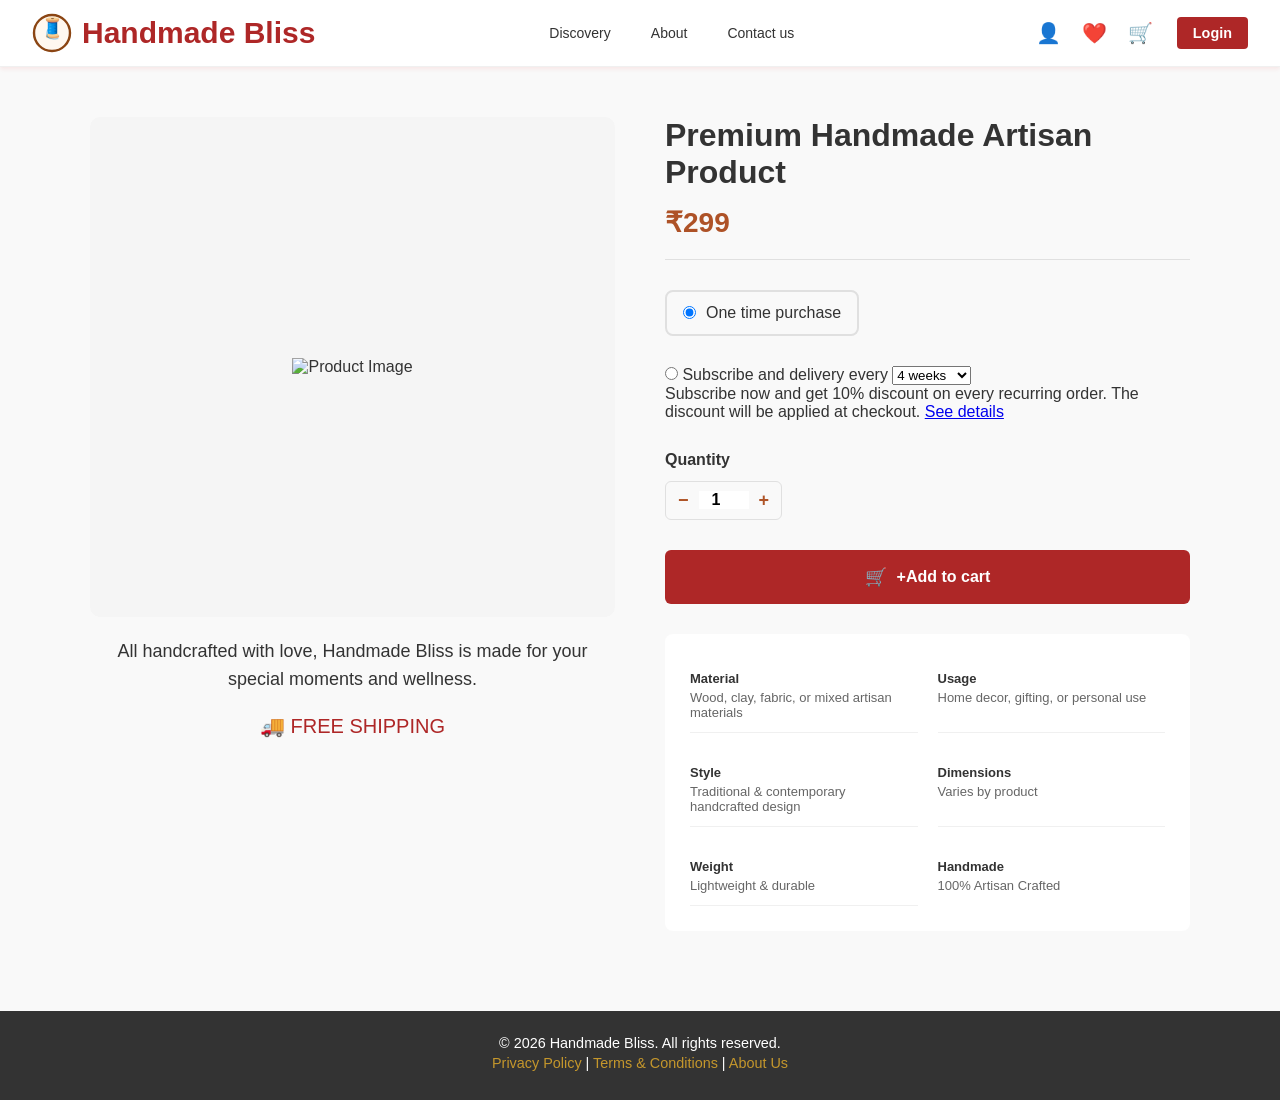
==== pdp.html @ 769e19fe "new project" ====
<!DOCTYPE html>
<html lang="en">
<head>
    <meta charset="UTF-8">
    <meta name="viewport" content="width=device-width, initial-scale=1.0">
    <title>Candleaf - Product Page</title>
    <style>
        * {
            margin: 0;
            padding: 0;
            box-sizing: border-box;
        }

        body {
            font-family: 'Segoe UI', Tahoma, Geneva, Verdana, sans-serif;
            background-color: #f9f9f9;
            color: #333333;
        }

        /* Header and Navigation */
        header {
            background-color: #fff;
            border-bottom: 1px solid #f0f0f0;
            position: sticky;
            top: 0;
            z-index: 100;
            box-shadow: 0 2px 4px rgba(230,70,70,0.1);
        }

        nav {
            display: flex;
            justify-content: space-between;
            align-items: center;
            padding: 0.8rem 2rem;
            max-width: 1400px;
            margin: 0 auto;
        }

        .logo {
            font-size: 1.875rem;
            font-weight: 600;
            color: #ae2727;
            text-decoration: none;
            display: flex;
            align-items: center;
            gap: 0.625rem;
            white-space: nowrap;
        }

        .nav-links {
            display: flex;
            list-style: none;
            gap: 2.5rem;
            flex: 1;
            justify-content: center;
            margin: 0 2rem;
        }

        .nav-links a {
            text-decoration: none;
            color: #333;
            font-weight: 500;
            font-size: 0.875rem;
            transition: color 0.3s;
        }

        .nav-links a:hover {
            color: #ae2727;
        }

        .nav-right {
            display: flex;
            gap: 1rem;
            align-items: center;
            white-space: nowrap;
        }

        .nav-icons {
            display: flex;
            gap: 0.3rem;
            font-size: 0.938rem;
        }

        .nav-icons button {
            background: none;
            border: none;
            cursor: pointer;
            font-size: 1.25rem;
            color: #666;
            transition: color 0.3s;
            padding: 0.3rem 0.5rem;
        }

        .nav-icons button:hover {
            color: #ae2727;
        }

        .login-btn {
            background-color: #ae2727;
            color: white;
            padding: 0.5rem 1rem;
            border: none;
            border-radius: 4px;
            cursor: pointer;
            font-weight: 600;
            font-size: 0.9rem;
            transition: background-color 0.3s;
        }

        .login-btn:hover {
            background-color: #8b1e1e;
        }

        /* Main Container */
        .container {
            max-width: 1200px;
            margin: 50px auto;
            padding: 0 50px;
            display: grid;
            grid-template-columns: 1fr 1fr;
            gap: 50px;
        }

        /* Product Image Section */
        .product-image-section {
            display: flex;
            flex-direction: column;
            gap: 20px;
        }

        .product-image {
            background: #f5f5f5;
            padding: 30px;
            border-radius: 10px;
            display: flex;
            align-items: center;
            justify-content: center;
            min-height: 500px;
        }

        .product-image img {
            max-width: 100%;
            max-height: 100%;
            object-fit: contain;
        }

        .product-description-text {
            text-align: center;
            color: #333;
            font-size: 18px;
            font-weight: 500;
            line-height: 1.6;
        }

        .shipping-badge {
            text-align: center;
            color: #ae2727;
            font-weight: 500;
            font-size: 20px;
            letter-spacing: 0px;
        }

        /* Product Details Section */
        .product-details {
            display: flex;
            flex-direction: column;
            gap: 30px;
        }

        .product-header {
            border-bottom: 1px solid #e0e0e0;
            padding-bottom: 20px;
        }

        .product-title {
            font-size: 32px;
            font-weight: 700;
            color: #333333;
            margin-bottom: 15px;
        }

        .product-price {
            font-size: 28px;
            color: #ae5227;
            font-weight: 700;
        }

        .purchase-options {
            display: flex;
            gap: 20px;
            align-items: center;
        }

        .purchase-option {
            display: flex;
            align-items: center;
            gap: 10px;
            padding: 12px 16px;
            border: 2px solid #e0e0e0;
            border-radius: 8px;
            cursor: pointer;
            transition: all 0.3s;
        }

        .purchase-option:hover {
            border-color: #ae6427;
        }

        .purchase-option input[type="radio"] {
            cursor: pointer;
        }

        .purchase-option label {
            cursor: pointer;
            font-weight: 500;
        }

        .quantity-section {
            display: flex;
            flex-direction: column;
            gap: 12px;
        }

        .quantity-label {
            font-weight: 600;
            color: #333333;
        }

        .quantity-input {
            display: flex;
            align-items: center;
            gap: 10px;
            width: fit-content;
            border: 1px solid #e0e0e0;
            border-radius: 6px;
            padding: 8px 12px;
        }

        .quantity-input button {
            background: none;
            border: none;
            font-size: 18px;
            cursor: pointer;
            color: #ae5427;
            font-weight: 700;
            transition: transform 0.2s;
        }

        .quantity-input button:hover {
            transform: scale(1.2);
        }

        .quantity-input input {
            width: 50px;
            text-align: center;
            border: none;
            font-size: 16px;
            font-weight: 600;
        }

        .subscription-section {
            background: #f0f8f4;
            padding: 20px;
            border-radius: 8px;
            border-left: 4px solid #ae2729;
        }

        .subscription-title {
            display: flex;
            align-items: center;
            gap: 10px;
            font-weight: 600;
            margin-bottom: 10px;
            color: #ae2727;
        }

        .subscription-title::before {
            content: "✓";
            display: inline-block;
            width: 20px;
            height: 20px;
            background: #2bae27;
            color: white;
            border-radius: 50%;
            text-align: center;
            line-height: 20px;
            font-size: 12px;
        }

        .subscription-text {
            font-size: 13px;
            color: #666666;
            line-height: 1.6;
        }

        .subscription-text a {
            color: #27ae61;
            text-decoration: none;
            font-weight: 600;
        }

        .subscription-frequency {
            margin-top: 10px;
            font-size: 13px;
            color: #333;
        }

        .frequency-select {
            padding: 6px 12px;
            border: 1px solid #ddd;
            border-radius: 4px;
            background: white;
            cursor: pointer;
            margin-left: 10px;
        }

        .add-to-cart-btn {
            background: #ae2727;
            color: white;
            border: none;
            padding: 16px 32px;
            font-size: 16px;
            font-weight: 700;
            border-radius: 6px;
            cursor: pointer;
            transition: all 0.3s;
            display: flex;
            align-items: center;
            justify-content: center;
            gap: 10px;
            width: 100%;
        }

        .add-to-cart-btn:hover {
            background: #8b1e1e;
            transform: scale(1.02);
        }

        .add-to-cart-btn::before {
            content: "🛒";
            font-size: 18px;
        }

        /* Product Specs */
        .product-specs {
            background: white;
            padding: 25px;
            border-radius: 8px;
            display: grid;
            grid-template-columns: 1fr 1fr;
            gap: 20px;
        }

        .spec-item {
            padding: 12px 0;
            border-bottom: 1px solid #f0f0f0;
        }

        .spec-item:last-child {
            border-bottom: none;
        }

        .spec-label {
            font-weight: 600;
            color: #333;
            font-size: 13px;
            margin-bottom: 4px;
        }

        .spec-value {
            color: #666;
            font-size: 13px;
        }

        /* Footer */
        footer {
            background-color: #333;
            color: #fff;
            padding: 1.5rem;
            text-align: center;
            font-size: 0.9rem;
            margin-top: 80px;
        }

        footer p {
            margin-bottom: 0.3rem;
        }

        footer a {
            color: #c5972c;
            text-decoration: none;
        }

        footer a:hover {
            text-decoration: underline;
        }

        /* Responsive */
        @media (max-width: 768px) {
            .container {
                grid-template-columns: 1fr;
                gap: 30px;
            }

            header {
                padding: 15px 20px;
            }

            nav {
                flex-wrap: wrap;
                padding: 0.6rem 1rem;
                gap: 0.6rem;
            }

            .logo {
                font-size: 1.1rem;
            }

            .nav-links {
                gap: 1.5rem;
                font-size: 0.85rem;
                margin: 0 1rem;
                order: 3;
                width: 100%;
                justify-content: center;
            }

            .nav-right {
                gap: 0.8rem;
            }

            .nav-icons {
                gap: 0.8rem;
            }

            .product-specs {
                grid-template-columns: 1fr;
            }

            .product-title {
                font-size: 24px;
            }

            .product-image {
                min-height: 300px;
            }
        }

        @media (max-width: 480px) {
            nav {
                padding: 0.6rem 0.8rem;
            }

            .logo {
                font-size: 0.95rem;
            }

            .nav-links {
                font-size: 0.75rem;
                gap: 1rem;
                margin: 0 0.5rem;
            }

            .nav-icons button {
                font-size: 0.95rem;
                padding: 0.2rem 0.3rem;
            }

            .login-btn {
                padding: 0.4rem 0.7rem;
                font-size: 0.75rem;
            }
        }
    </style>
</head>

<body>

<!-- Header -->
<header>
    <nav>
        <div class="logo">
            <svg width="40" height="40" viewBox="0 0 100 100">
                <!-- Circle -->
                <circle cx="50" cy="50" r="45" stroke="#8B4513" stroke-width="6" fill="#fff8f0"/>
                
                <!-- Handmade Icon -->
                <text x="50%" y="55%" text-anchor="middle" font-size="50">🧵</text>
            </svg>
            <span>Handmade Bliss</span>
        </div>

        <ul class="nav-links">
            <li><a href="#discovery">Discovery</a></li>
            <li><a href="#about">About</a></li>
            <li><a href="#contact">Contact us</a></li>
        </ul>

        <div class="nav-right">
            <div class="nav-icons">
                <button title="Profile">👤</button>
                <button title="Wishlist">❤️</button>
                <button title="Cart">🛒</button>
            </div>
            <button class="login-btn">Login</button>
        </div>
    </nav>
</header>

<!-- Main Product Section -->
    <div class="container">
        <!-- Left: Product Image -->
        <div class="product-image-section">
            <div class="product-image">
                <img src="https://diybaazar.com/publicuploads/seller/products/mini-lippanart-wallhanging-1-0_1733293292.jpg" alt="Product Image">
            </div>
            <p class="product-description-text">
                All handcrafted with love, Handmade Bliss is made for your special moments and wellness.
            </p>
            <p class="shipping-badge">🚚 FREE SHIPPING</p>
        </div>

        <!-- Right: Product Details -->
        <div class="product-details">
            <div class="product-header">
                <h1 class="product-title">Premium Handmade Artisan Product</h1>
                <p class="product-price">₹299</p>
            </div>
            <!-- Purchase Option -->

            <div class="purchase-options">
                <label class="purchase-option">
                    <input type="radio" name="purchase" checked>
                    <label for="">One time purchase</label>
                </label>
            </div>

            <!-- Subscription -->
            <div>
                <label>
                    <input type="radio" name="purchase">
                    Subscribe and delivery every
                </label>

                <select>
                    <option>4 weeks</option>
                    <option>8 weeks</option>
                    <option>12 weeks</option>
                </select>

                <p>
                    Subscribe now and get 10% discount on every recurring order.
                    The discount will be applied at checkout.
                    <a href="#">See details</a>
                </p>
            </div>

            <!-- Quantity -->
            <div class="quantity-section">
                <label class="quantity-label">Quantity</label>
                <div class="quantity-input">
                    <button onclick="decreaseQuantity()">−</button>
                    <input type="number" id="quantity" value="1" min="1" readonly>
                    <button onclick="increaseQuantity()">+</button>
                </div>
            </div>

            <!-- Add to Cart -->
            <button class="add-to-cart-btn">+Add to cart</button>

            <!-- Product Info -->
            <!-- Product Specifications -->
            <div class="product-specs">
                <div class="spec-item">
                    <div class="spec-label">Material</div>
                    <div class="spec-value">Wood, clay, fabric, or mixed artisan materials</div>
                </div>
                <div class="spec-item">
                    <div class="spec-label">Usage</div>
                    <div class="spec-value">Home decor, gifting, or personal use</div>
                </div>
                <div class="spec-item">
                    <div class="spec-label">Style</div>
                    <div class="spec-value">Traditional & contemporary handcrafted design</div>
                </div>
                <div class="spec-item">
                    <div class="spec-label">Dimensions</div>
                    <div class="spec-value">Varies by product</div>
                </div>
                <div class="spec-item">
                    <div class="spec-label">Weight</div>
                    <div class="spec-value">Lightweight & durable</div>
                </div>
                <div class="spec-item">
                    <div class="spec-label">Handmade</div>
                    <div class="spec-value">100% Artisan Crafted</div>
                </div>
            </div>
        </div>
    </div>

<!-- Footer -->
<footer>
    <p>&copy; 2026 Handmade Bliss. All rights reserved.</p>
    <p>
        <a href="#">Privacy Policy</a> | 
        <a href="#">Terms & Conditions</a> | 
        <a href="#">About Us</a>
    </p>
</footer>

    <script>
        function increaseQuantity() {
            const quantityInput = document.getElementById('quantity');
            quantityInput.value = parseInt(quantityInput.value) + 1;
        }

        function decreaseQuantity() {
            const quantityInput = document.getElementById('quantity');
            if (parseInt(quantityInput.value) > 1) {
                quantityInput.value = parseInt(quantityInput.value) - 1;
            }
        }

        // Add to cart functionality
        document.querySelector('.add-to-cart-btn').addEventListener('click', function() {
            const quantity = document.getElementById('quantity').value;
            alert(`Added ${quantity} item(s) to cart!`);
        });
    </script>
</body>
</html>
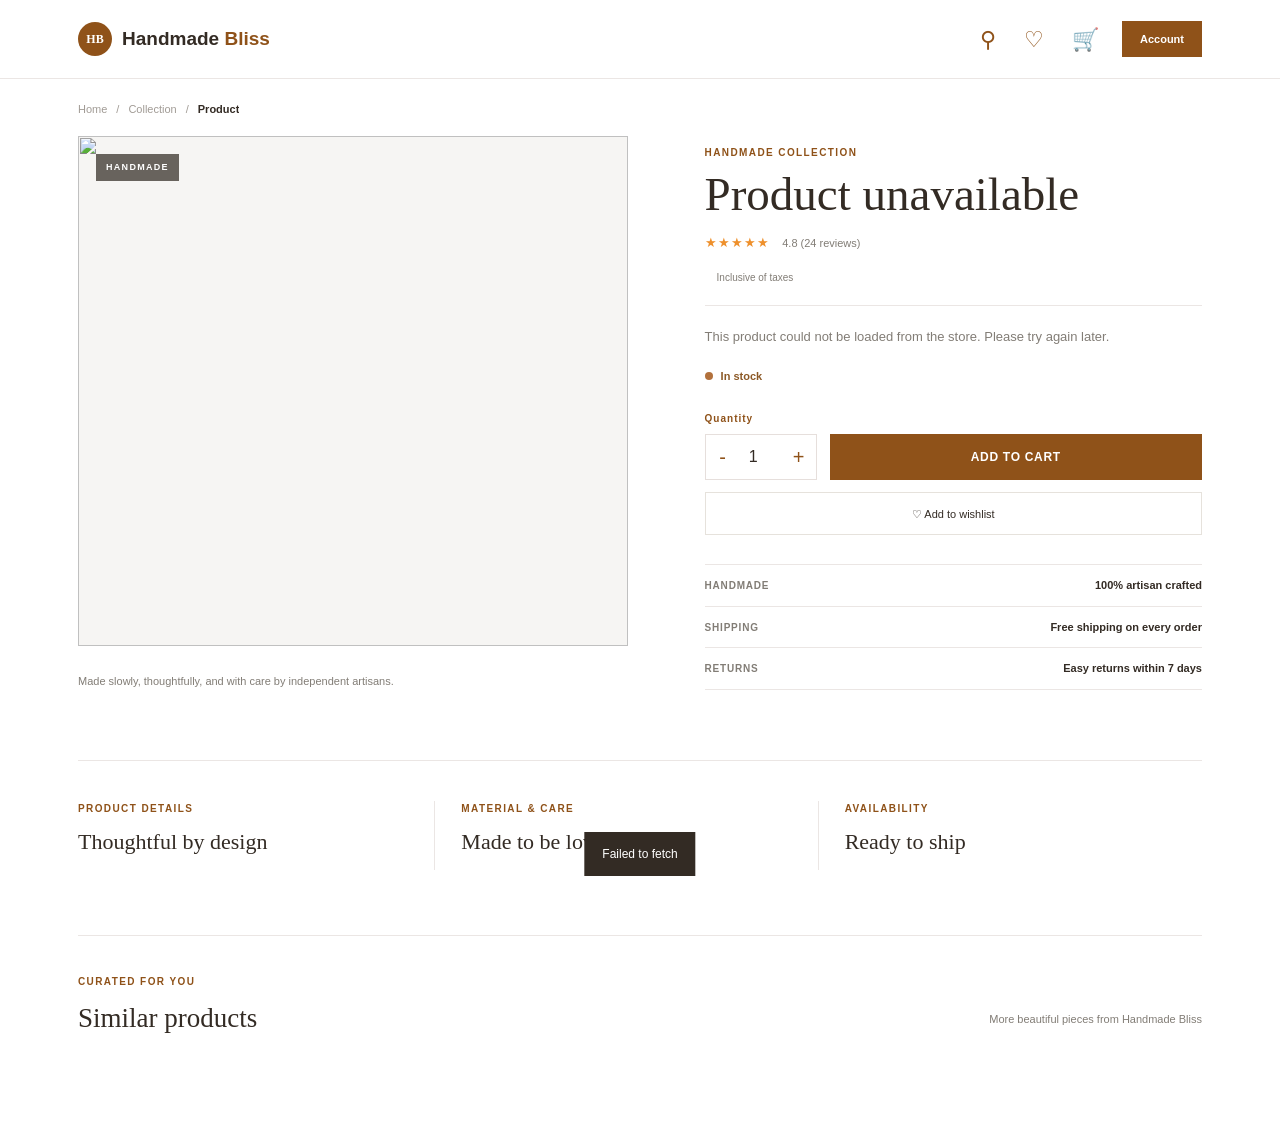
==== commit c75faed8: "upadate" ====
--- a/pdp.html
+++ b/pdp.html
@@ -3,7 +3,13 @@
 <head>
     <meta charset="UTF-8">
     <meta name="viewport" content="width=device-width, initial-scale=1.0">
-    <title>Candleaf - Product Page</title>
+    <title>Handmade Bliss | Product Details</title>
+    <script>
+        const destination = new URL('product-detail.html', window.location.href);
+        const productId = new URLSearchParams(window.location.search).get('id');
+        if (productId) destination.searchParams.set('id', productId);
+        window.location.replace(destination.href);
+    </script>
     <style>
         * {
             margin: 0;
